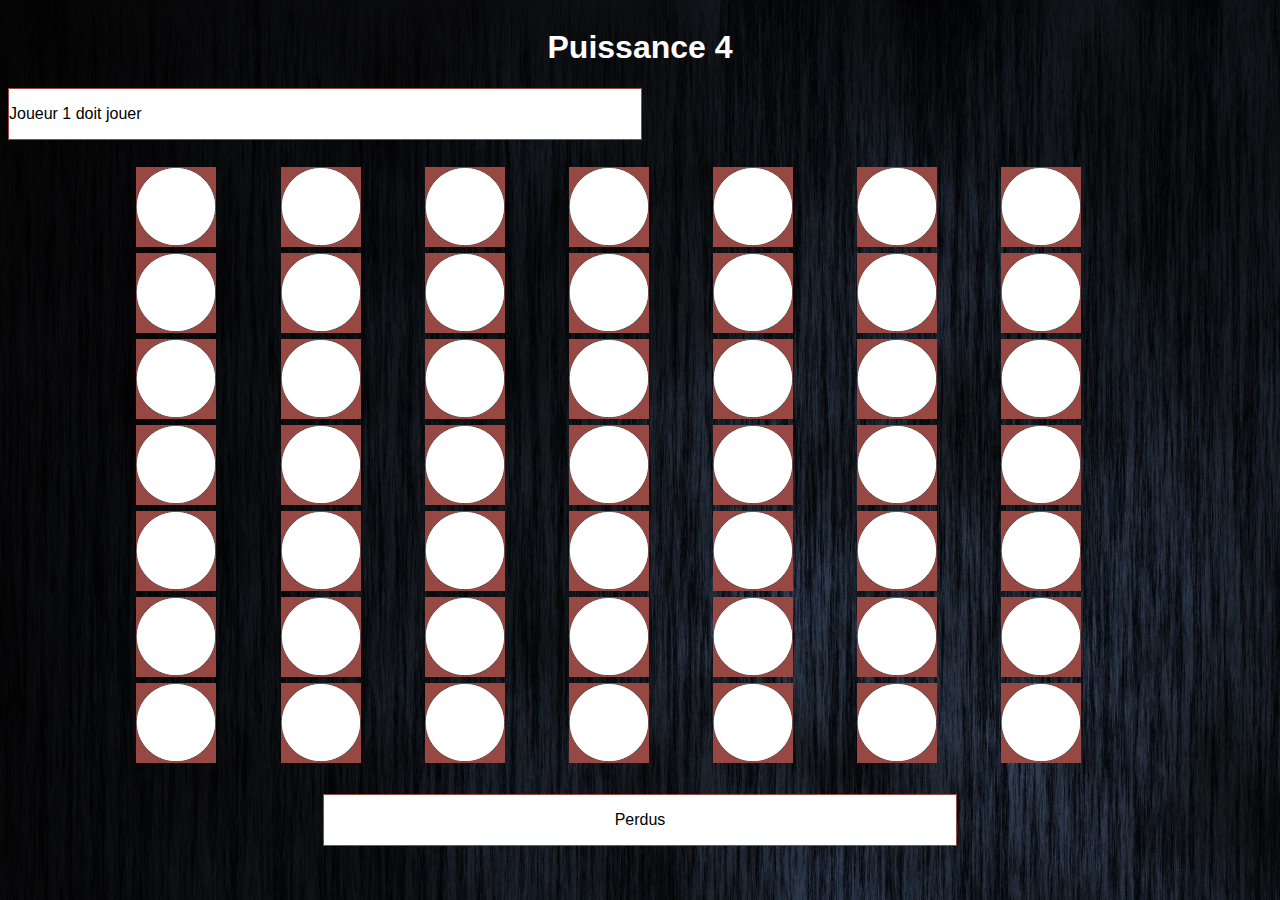
==== index.html @ d9d43175 "first commit with some changes" ====
<!DOCTYPE html>
<html lang="fr">
<head>
    <meta charset="UTF-8">
    <meta name="viewport" content="width=device-width, initial-scale=1.0">
    <meta http-equiv="X-UA-Compatible" content="ie=edge">
    <link rel="stylesheet" href="style.css">
    <title>puissance4VersionDiv</title>
</head>
<body>
    <h1>Puissance 4</h1>
    <div id="quiJoue">
        <p>Joueur 1 doit jouer</p>
    </div>
    <div id="pions">    
        <div id="pionsJ1">
        </div>
        <div id="pionsJ2">
        </div>
        
        
    </div>
    <div id="plateau">
        <table>
            <tbody><tr>
                <td><img id="1:1" src="image/case_tn.png" ></td>
                <td><img id="1:2"  src="image/case_tn.png" ></td>
                <td><img id="1:3" src="image/case_tn.png" ></td>
                <td><img id="1:4" src="image/case_tn.png" ></td>
                <td><img  id="1:5"src="image/case_tn.png" ></td>
                <td><img id="1:6" src="image/case_tn.png" ></td>
                <td><img id="1:7"src="image/case_tn.png" ></td>
            </tr>
            <tr>
                <td> <img id="2:1"src="image/case_tn.png" ></td>
                <td><img  id="2:2"src="image/case_tn.png" ></td>
                <td><img  id="2:3"src="image/case_tn.png" ></td>
                <td><img id="2:4"src="image/case_tn.png" ></td>
                <td><img id="2:5"src="image/case_tn.png" ></td>
                <td><img id="2:6"src="image/case_tn.png" ></td>
                <td><img id="2:7"src="image/case_tn.png" ></td>
            </tr>
            <td><img  id="3:1"src="image/case_tn.png" ></td>
            <td><img id="3:2" src="image/case_tn.png" ></td>
            <td><img id="3:3"src="image/case_tn.png" ></td>
            <td><img id="3:4"src="image/case_tn.png" ></td>
            <td><img id="3:5"src="image/case_tn.png" ></td>
            <td><img id="3:6"src="image/case_tn.png" ></td>
            <td><img id="3:7"src="image/case_tn.png" ></td>
        </tr>
        <tr>
            <td><img  id="4:1"src="image/case_tn.png" > </td>
            <td><img id="4:2"src="image/case_tn.png" ></td>
            <td><img id="4:3"src="image/case_tn.png" ></td>
            <td><img id="4:4"src="image/case_tn.png" ></td>
            <td><img id="4:5"src="image/case_tn.png" ></td>
            <td><img id="4:6"src="image/case_tn.png" ></td>
            <td><img id="4:7"src="image/case_tn.png" ></td>
        </tr>
        <tr>
            <td><img id="5:1"src="image/case_tn.png" ></td>
            <td><img id="5:2"src="image/case_tn.png" ></td>
            <td><img id="5:3"src="image/case_tn.png" ></td>
            <td><img id="5:4"src="image/case_tn.png" ></td>
            <td><img id="5:5"src="image/case_tn.png" ></td>
            <td><img id="5:6"src="image/case_tn.png" ></td>
            <td><img id="5:7"src="image/case_tn.png" ></td>
        </tr>
        <tr>
            <td><img id="6:1"src="image/case_tn.png" > </td>
            <td><img id="6:2"src="image/case_tn.png" ></td>
            <td><img  id="6:3"src="image/case_tn.png" ></td>
            <td><img  id="6:4"src="image/case_tn.png" ></td>
            <td><img id="6:5"src="image/case_tn.png" ></td>
            <td><img id="6:6"src="image/case_tn.png" ></td>
            <td><img id="6:7"src="image/case_tn.png" ></td>
        </tr>
        <tr>
            <td><img  id="7:1"src="image/case_tn.png" > </td>
            <td><img id="7:2"src="image/case_tn.png" ></td>
            <td><img id="7:3"src="image/case_tn.png" ></td>
            <td><img  id="7:4"src="image/case_tn.png" ></td>
            <td><img id="7:5"src="image/case_tn.png" ></td>
            <td><img id="7:6"src="image/case_tn.png" ></td>
            <td><img id="7:7"src="image/case_tn.png" ></td>
        </tr>
    </tbody>
</table>
</div>
<div id="perduGagne">
    <p>Perdus</p>
</div>
















<footer>
    Rejouer
</footer>
<script src="script.js"></script>
</body>
</html>
---- style.css ----
html {
    font-family:'Roboto', sans-serif;
    background-image: url("image/back.jpg");
    display:flex;
    flex-direction:column;
}
img {
    height:80%;
    width:auto;
}
h1 {
    text-align:center;
    color:white;
}
#quiJoue {
    border:1px solid #984843;
    width:50%;
    margin-bottom:2%;
    background-color:white;
}
#plateau {
    display:flex;
    flex-direction:column;
    margin-left:10%;
    margin-right:10%;
    margin-bottom:2%;
}
td {
    padding:0;   
}
#perduGagne{
    text-align:center;
    border:1px solid #984843;
    width:50%;
    margin:auto;
    margin-top:2%;
    background-color:white;
}
footer {
    visibility:hidden;
}
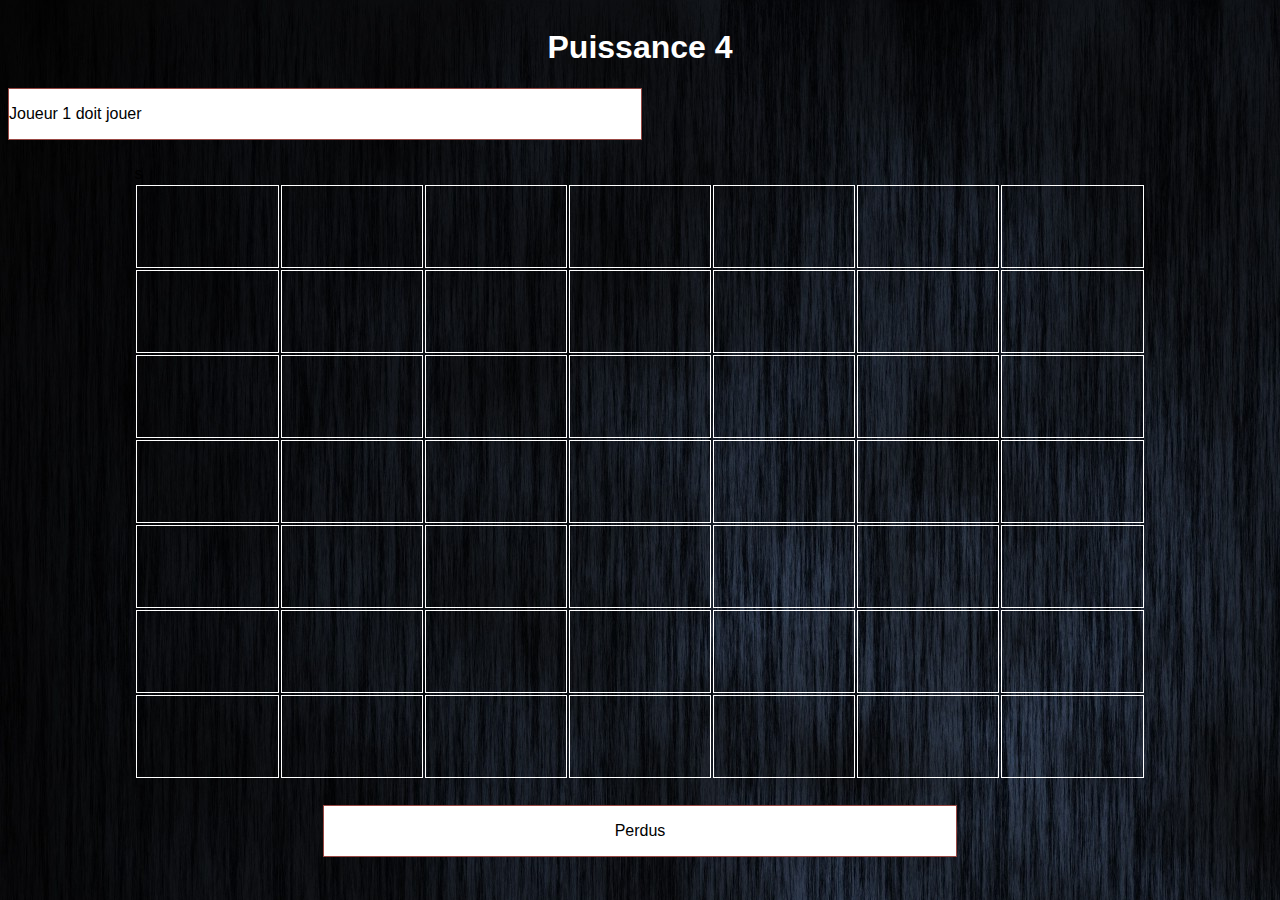
==== commit 59222a72: "update from today" ====
--- a/index.html
+++ b/index.html
@@ -21,68 +21,69 @@
         
     </div>
     <div id="plateau">
-        <table>
-            <tbody><tr>
-                <td><img id="1:1" src="image/case_tn.png" ></td>
-                <td><img id="1:2"  src="image/case_tn.png" ></td>
-                <td><img id="1:3" src="image/case_tn.png" ></td>
-                <td><img id="1:4" src="image/case_tn.png" ></td>
-                <td><img  id="1:5"src="image/case_tn.png" ></td>
-                <td><img id="1:6" src="image/case_tn.png" ></td>
-                <td><img id="1:7"src="image/case_tn.png" ></td>
+        <table id="myTable">
+            <tbody><tr id="col1" >
+                <td id="truc"></td> 
+                <td id="1:2"></td>  
+                <td id="1:3"></td>
+                <td id="1:4"></td>
+                <td id="1:5"></td>
+                <td id="1:6" ></td>
+                <td id="1:7"></td>
             </tr>
-            <tr>
-                <td> <img id="2:1"src="image/case_tn.png" ></td>
-                <td><img  id="2:2"src="image/case_tn.png" ></td>
-                <td><img  id="2:3"src="image/case_tn.png" ></td>
-                <td><img id="2:4"src="image/case_tn.png" ></td>
-                <td><img id="2:5"src="image/case_tn.png" ></td>
-                <td><img id="2:6"src="image/case_tn.png" ></td>
-                <td><img id="2:7"src="image/case_tn.png" ></td>
+            <tr id="col2">
+                <td  id="2:1"></td>
+                <td  id="2:2"></td>
+                <td  id="2:3"></td>
+                <td id="2:4"></td>
+                <td id="2:5"></td>
+                <td id="2:6"></td>s
+                <td id="2:7"></td>
             </tr>
-            <td><img  id="3:1"src="image/case_tn.png" ></td>
-            <td><img id="3:2" src="image/case_tn.png" ></td>
-            <td><img id="3:3"src="image/case_tn.png" ></td>
-            <td><img id="3:4"src="image/case_tn.png" ></td>
-            <td><img id="3:5"src="image/case_tn.png" ></td>
-            <td><img id="3:6"src="image/case_tn.png" ></td>
-            <td><img id="3:7"src="image/case_tn.png" ></td>
+            <tr id="col3">
+            <td  id="3:1"></td>
+            <td id="3:2"> </td>
+            <td id="3:3"></td>
+            <td id="3:4"></td>
+            <td id="3:5"></td>
+            <td id="3:6"></td>
+            <td id="3:7"></td>
         </tr>
-        <tr>
-            <td><img  id="4:1"src="image/case_tn.png" > </td>
-            <td><img id="4:2"src="image/case_tn.png" ></td>
-            <td><img id="4:3"src="image/case_tn.png" ></td>
-            <td><img id="4:4"src="image/case_tn.png" ></td>
-            <td><img id="4:5"src="image/case_tn.png" ></td>
-            <td><img id="4:6"src="image/case_tn.png" ></td>
-            <td><img id="4:7"src="image/case_tn.png" ></td>
+        <tr id="col4">
+            <td  id="4:1"></td>
+            <td id="4:2"></td>
+            <td id="4:3"></td>
+            <td id="4:4"></td>
+            <td id="4:5"></td>
+            <td id="4:6"></td>
+            <td id="4:7"></td>
         </tr>
-        <tr>
-            <td><img id="5:1"src="image/case_tn.png" ></td>
-            <td><img id="5:2"src="image/case_tn.png" ></td>
-            <td><img id="5:3"src="image/case_tn.png" ></td>
-            <td><img id="5:4"src="image/case_tn.png" ></td>
-            <td><img id="5:5"src="image/case_tn.png" ></td>
-            <td><img id="5:6"src="image/case_tn.png" ></td>
-            <td><img id="5:7"src="image/case_tn.png" ></td>
+        <tr id="col5">
+            <td id="5:1"></td>
+            <td id="5:2"></td>
+            <td id="5:3"></td>
+            <td id="5:4"></td>
+            <td id="5:5"></td>
+            <td id="5:6"></td>
+            <td id="5:7"></td>
         </tr>
-        <tr>
-            <td><img id="6:1"src="image/case_tn.png" > </td>
-            <td><img id="6:2"src="image/case_tn.png" ></td>
-            <td><img  id="6:3"src="image/case_tn.png" ></td>
-            <td><img  id="6:4"src="image/case_tn.png" ></td>
-            <td><img id="6:5"src="image/case_tn.png" ></td>
-            <td><img id="6:6"src="image/case_tn.png" ></td>
-            <td><img id="6:7"src="image/case_tn.png" ></td>
+        <tr id="col6">
+            <td  id="6:1"></td> 
+            <td  id="6:2"></td>
+            <td  id="6:3"></td>
+            <td   id="6:4"></td>
+            <td  id="6:5"></td>
+            <td  id="6:6"></td>
+            <td id="6:7"></td>
         </tr>
-        <tr>
-            <td><img  id="7:1"src="image/case_tn.png" > </td>
-            <td><img id="7:2"src="image/case_tn.png" ></td>
-            <td><img id="7:3"src="image/case_tn.png" ></td>
-            <td><img  id="7:4"src="image/case_tn.png" ></td>
-            <td><img id="7:5"src="image/case_tn.png" ></td>
-            <td><img id="7:6"src="image/case_tn.png" ></td>
-            <td><img id="7:7"src="image/case_tn.png" ></td>
+        <tr id="col7">
+            <td  id="7:1"></td> 
+            <td id="7:2"></td>
+            <td id="7:3"></td>
+            <td  id="7:4"></td>
+            <td id="7:5"></td>
+            <td id="7:6"></td>
+            <td id="7:7"></td>
         </tr>
     </tbody>
 </table>
--- a/style.css
+++ b/style.css
@@ -26,7 +26,10 @@
     margin-bottom:2%;
 }
 td {
-    padding:0;   
+    padding:0;
+    border:1px solid white;
+    width:13vw;
+    height:9vh;
 }
 #perduGagne{
     text-align:center;
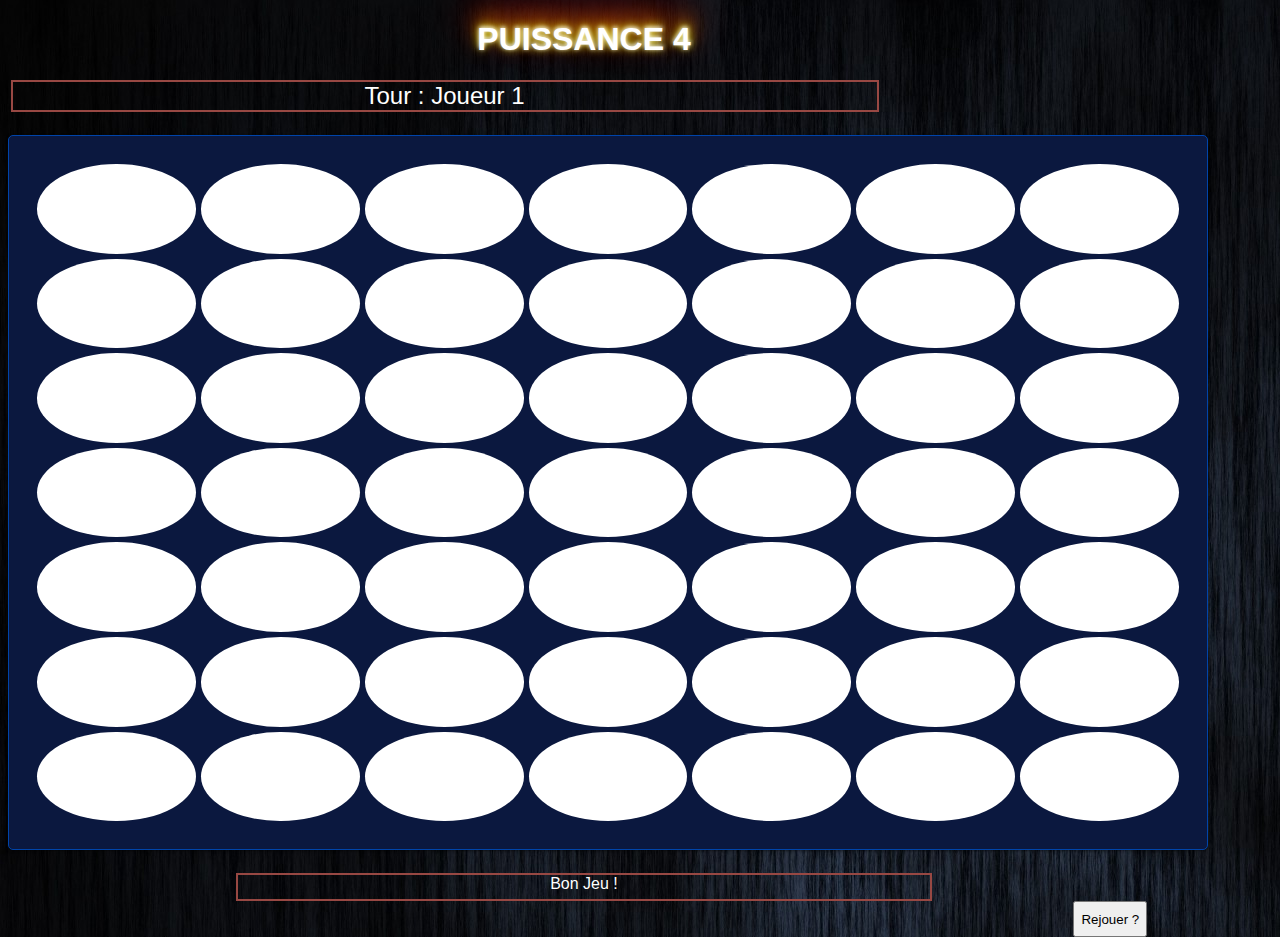
==== commit c462a95a: "js nice advance" ====
--- a/index.html
+++ b/index.html
@@ -5,111 +5,87 @@
     <meta name="viewport" content="width=device-width, initial-scale=1.0">
     <meta http-equiv="X-UA-Compatible" content="ie=edge">
     <link rel="stylesheet" href="style.css">
-    <title>puissance4VersionDiv</title>
+    <title>puissance 4 version Table</title>
 </head>
 <body>
-    <h1>Puissance 4</h1>
-    <div id="quiJoue">
-        <p>Joueur 1 doit jouer</p>
+    <h1>PUISSANCE 4</h1>
+    <div id="colorTurn">Tour : Joueur 1</div>
+    <div id="grid">
+        <div class="row">
+            <div class="cell" id="cell00" onclick="selectColumn(0)"></div>
+            <div class="cell" id="cell01" onclick="selectColumn(1)"></div>
+            <div class="cell" id="cell02" onclick="selectColumn(2)"></div>
+            <div class="cell" id="cell03" onclick="selectColumn(3)"></div>
+            <div class="cell" id="cell04" onclick="selectColumn(4)"></div>
+            <div class="cell" id="cell05" onclick="selectColumn(5)"></div>
+            <div class="cell" id="cell06" onclick="selectColumn(6)"></div>
+        </div>
+        <div class="row">  
+            <div class="cell" id="cell10" onclick="selectColumn(0)"></div>
+            <div class="cell" id="cell11" onclick="selectColumn(1)"></div>
+            <div class="cell" id="cell12" onclick="selectColumn(2)"></div>
+            <div class="cell" id="cell13" onclick="selectColumn(3)"></div>
+            <div class="cell" id="cell14" onclick="selectColumn(4)"></div>
+            <div class="cell" id="cell15" onclick="selectColumn(5)"></div>
+            <div class="cell" id="cell16" onclick="selectColumn(6)"></div>
+        </div>
+        <div class="row">  
+            <div class="cell" id="cell20" onclick="selectColumn(0)"></div>
+            <div class="cell" id="cell21" onclick="selectColumn(1)"></div>
+            <div class="cell" id="cell22" onclick="selectColumn(2)"></div>
+            <div class="cell" id="cell23" onclick="selectColumn(3)"></div>
+            <div class="cell" id="cell24" onclick="selectColumn(4)"></div>
+            <div class="cell" id="cell25" onclick="selectColumn(5)"></div>
+            <div class="cell" id="cell26" onclick="selectColumn(6)"></div>
+        </div>
+        <div class="row">  
+            <div class="cell" id="cell30" onclick="selectColumn(0)"></div>
+            <div class="cell" id="cell31" onclick="selectColumn(1)"></div>
+            <div class="cell" id="cell32" onclick="selectColumn(2)"></div>
+            <div class="cell" id="cell33" onclick="selectColumn(3)"></div>
+            <div class="cell" id="cell34" onclick="selectColumn(4)"></div>
+            <div class="cell" id="cell35" onclick="selectColumn(5)"></div>
+            <div class="cell" id="cell36" onclick="selectColumn(6)"></div>
+        </div>
+        <div class="row">
+            <div class="cell" id="cell40" onclick="selectColumn(0)"></div>
+            <div class="cell" id="cell41" onclick="selectColumn(1)"></div>
+            <div class="cell" id="cell42" onclick="selectColumn(2)"></div>
+            <div class="cell" id="cell43" onclick="selectColumn(3)"></div>
+            <div class="cell" id="cell44" onclick="selectColumn(4)"></div>
+            <div class="cell" id="cell45" onclick="selectColumn(5)"></div>
+            <div class="cell" id="cell46" onclick="selectColumn(6)"></div>
+        </div>
+        <div class="row">
+            <div class="cell" id="cell50" onclick="selectColumn(0)"></div>
+            <div class="cell" id="cell51" onclick="selectColumn(1)"></div>
+            <div class="cell" id="cell52" onclick="selectColumn(2)"></div>
+            <div class="cell" id="cell53" onclick="selectColumn(3)"></div>
+            <div class="cell" id="cell54" onclick="selectColumn(4)"></div>
+            <div class="cell" id="cell55" onclick="selectColumn(5)"></div>
+            <div class="cell" id="cell56" onclick="selectColumn(6)"></div>
+        </div>
+        <div class="row">
+            <div class="cell" id="cell60" onclick="selectColumn(0)"></div>
+            <div class="cell" id="cell61" onclick="selectColumn(1)"></div>
+            <div class="cell" id="cell62" onclick="selectColumn(2)"></div>
+            <div class="cell" id="cell63" onclick="selectColumn(3)"></div>
+            <div class="cell" id="cell64" onclick="selectColumn(4)"></div>
+            <div class="cell" id="cell65" onclick="selectColumn(5)"></div>
+            <div class="cell" id="cell66" onclick="selectColumn(6)"></div>
+        </div>
     </div>
-    <div id="pions">    
-        <div id="pionsJ1">
-        </div>
-        <div id="pionsJ2">
-        </div>
-        
-        
+    
+    <div id="winLose">
+        Bon Jeu !
+
     </div>
-    <div id="plateau">
-        <table id="myTable">
-            <tbody><tr id="col1" >
-                <td id="truc"></td> 
-                <td id="1:2"></td>  
-                <td id="1:3"></td>
-                <td id="1:4"></td>
-                <td id="1:5"></td>
-                <td id="1:6" ></td>
-                <td id="1:7"></td>
-            </tr>
-            <tr id="col2">
-                <td  id="2:1"></td>
-                <td  id="2:2"></td>
-                <td  id="2:3"></td>
-                <td id="2:4"></td>
-                <td id="2:5"></td>
-                <td id="2:6"></td>s
-                <td id="2:7"></td>
-            </tr>
-            <tr id="col3">
-            <td  id="3:1"></td>
-            <td id="3:2"> </td>
-            <td id="3:3"></td>
-            <td id="3:4"></td>
-            <td id="3:5"></td>
-            <td id="3:6"></td>
-            <td id="3:7"></td>
-        </tr>
-        <tr id="col4">
-            <td  id="4:1"></td>
-            <td id="4:2"></td>
-            <td id="4:3"></td>
-            <td id="4:4"></td>
-            <td id="4:5"></td>
-            <td id="4:6"></td>
-            <td id="4:7"></td>
-        </tr>
-        <tr id="col5">
-            <td id="5:1"></td>
-            <td id="5:2"></td>
-            <td id="5:3"></td>
-            <td id="5:4"></td>
-            <td id="5:5"></td>
-            <td id="5:6"></td>
-            <td id="5:7"></td>
-        </tr>
-        <tr id="col6">
-            <td  id="6:1"></td> 
-            <td  id="6:2"></td>
-            <td  id="6:3"></td>
-            <td   id="6:4"></td>
-            <td  id="6:5"></td>
-            <td  id="6:6"></td>
-            <td id="6:7"></td>
-        </tr>
-        <tr id="col7">
-            <td  id="7:1"></td> 
-            <td id="7:2"></td>
-            <td id="7:3"></td>
-            <td  id="7:4"></td>
-            <td id="7:5"></td>
-            <td id="7:6"></td>
-            <td id="7:7"></td>
-        </tr>
-    </tbody>
-</table>
-</div>
-<div id="perduGagne">
-    <p>Perdus</p>
-</div>
-
-
-
-
-
-
-
-
-
-
-
-
-
-
-
-
-<footer>
-    Rejouer
-</footer>
-<script src="script.js"></script>
+    
+    
+    
+    <footer>
+        <input id="resetButton" type="button" value="Rejouer ?" onclick="refreshGrid()" /><br><br>
+    </footer>
+    <script src="script.js"></script>
 </body>
 </html>--- a/style.css
+++ b/style.css
@@ -1,44 +1,79 @@
 html {
     font-family:'Roboto', sans-serif;
     background-image: url("image/back.jpg");
-    display:flex;
-    flex-direction:column;
+    height: 100%;
+    width: 100%;
 }
-img {
-    height:80%;
-    width:auto;
+BODY {
+    font-family: 'Open Sans', sans-serif;
+    color: white;
+    text-align: center;
+    width: 90%;
+    height: 50%;
 }
 h1 {
     text-align:center;
-    color:white;
+    color: #FFFFFF;
+    text-shadow: 0 -1px 4px #FFF, 0 -2px 10px #ff0, 0 -10px 20px #ff8000, 0 -18px 40px #F00;
 }
-#quiJoue {
-    border:1px solid #984843;
-    width:50%;
+
+#colorTurn {
+    font-size: 1.5em;
+    border:2px solid #984843;
+    width:75%;
     margin-bottom:2%;
-    background-color:white;
+    margin-left: 0.2vw;
 }
-#plateau {
-    display:flex;
-    flex-direction:column;
-    margin-left:10%;
-    margin-right:10%;
-    margin-bottom:2%;
+#grid {
+    margin: 20px auto;
+    display: table;
+    width: 100%;
+    height: 100%;;
+    padding: 2%;
+    background: rgb(11, 24, 63);
+    border: 1px solid #0044AA;
+    border-radius: 5px;
+    box-shadow: 0 1px 3px rgba(0, 0, 0, 0.5);
+    -moz-box-shadow: 0 1px 3px rgba(0, 0, 0, 0.5);
+    -webkit-box-shadow: 0 1px 3px rgba(0, 0, 0, 0.5);
+    border-spacing: 5px 5px;
 }
-td {
-    padding:0;
-    border:1px solid white;
-    width:13vw;
-    height:9vh;
+
+.row {
+    display: table-row;
 }
-#perduGagne{
+
+.cell {
+    display: table-cell;
+    background-color: #FFFFFF;
+    width: 7vmax;
+    height: 7vmax;
+    -webkit-border-radius: 50%;
+    -moz-border-radius: 50%;
+    border-radius: 50%;
+    margin: 2px;
+}
+
+#winLose{
     text-align:center;
-    border:1px solid #984843;
-    width:50%;
+    border:2px solid #984843;
+    width:60%;
+    height: 1.5em;
+    font-size: 2m;
     margin:auto;
     margin-top:2%;
-    background-color:white;
+    /* background-color:white; */
 }
+
 footer {
-    visibility:hidden;
-}+    /*visibility:hidden;*/
+    display: flex;
+    flex-direction: row;
+    justify-content: flex-end;
+}
+#resetButton {
+   
+    margin-right: 1vw;
+    
+}
+
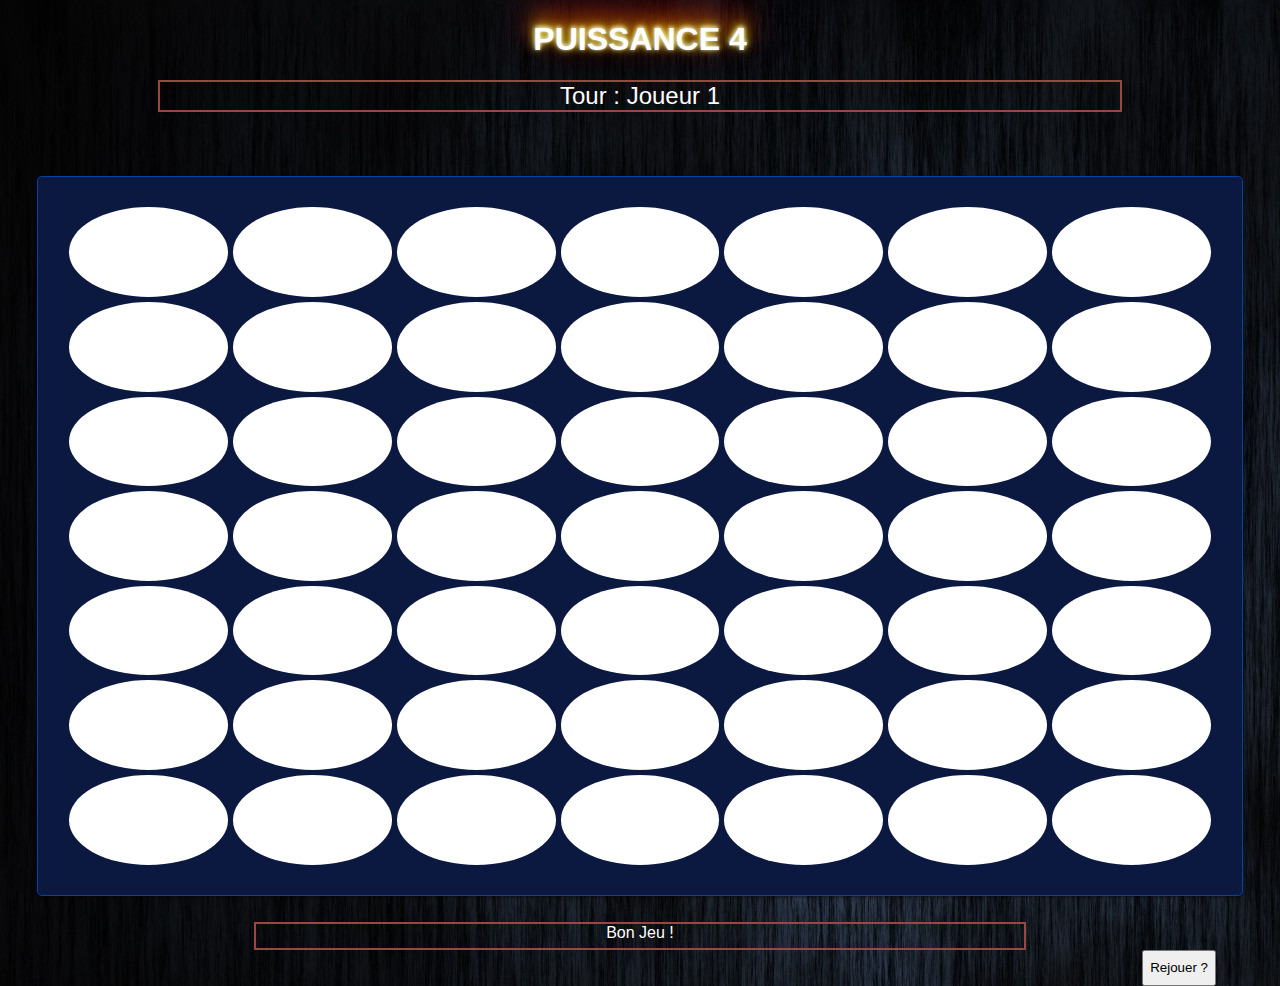
==== commit 8e0cd43d: "work fine" ====
--- a/index.html
+++ b/index.html
@@ -7,9 +7,11 @@
     <link rel="stylesheet" href="style.css">
     <title>puissance 4 version Table</title>
 </head>
-<body>
+<body onload="startGame();">
     <h1>PUISSANCE 4</h1>
+    
     <div id="colorTurn">Tour : Joueur 1</div>
+    <!-- <button id="begingame" onclick="startGame();">Commencer</button> -->
     <div id="grid">
         <div class="row">
             <div class="cell" id="cell00" onclick="selectColumn(0)"></div>
--- a/style.css
+++ b/style.css
@@ -8,8 +8,11 @@
     font-family: 'Open Sans', sans-serif;
     color: white;
     text-align: center;
-    width: 90%;
+    width: 100%;
     height: 50%;
+    padding: 0;
+    margin: 0;
+
 }
 h1 {
     text-align:center;
@@ -22,13 +25,15 @@
     border:2px solid #984843;
     width:75%;
     margin-bottom:2%;
-    margin-left: 0.2vw;
+    margin: auto;
+
 }
 #grid {
-    margin: 20px auto;
+    margin: auto;
+    margin-top: 5%;
     display: table;
-    width: 100%;
-    height: 100%;;
+    width: 90%;
+    height: 90%;;
     padding: 2%;
     background: rgb(11, 24, 63);
     border: 1px solid #0044AA;
@@ -73,7 +78,7 @@
 }
 #resetButton {
    
-    margin-right: 1vw;
+    margin-right: 5vw;
     
 }
 
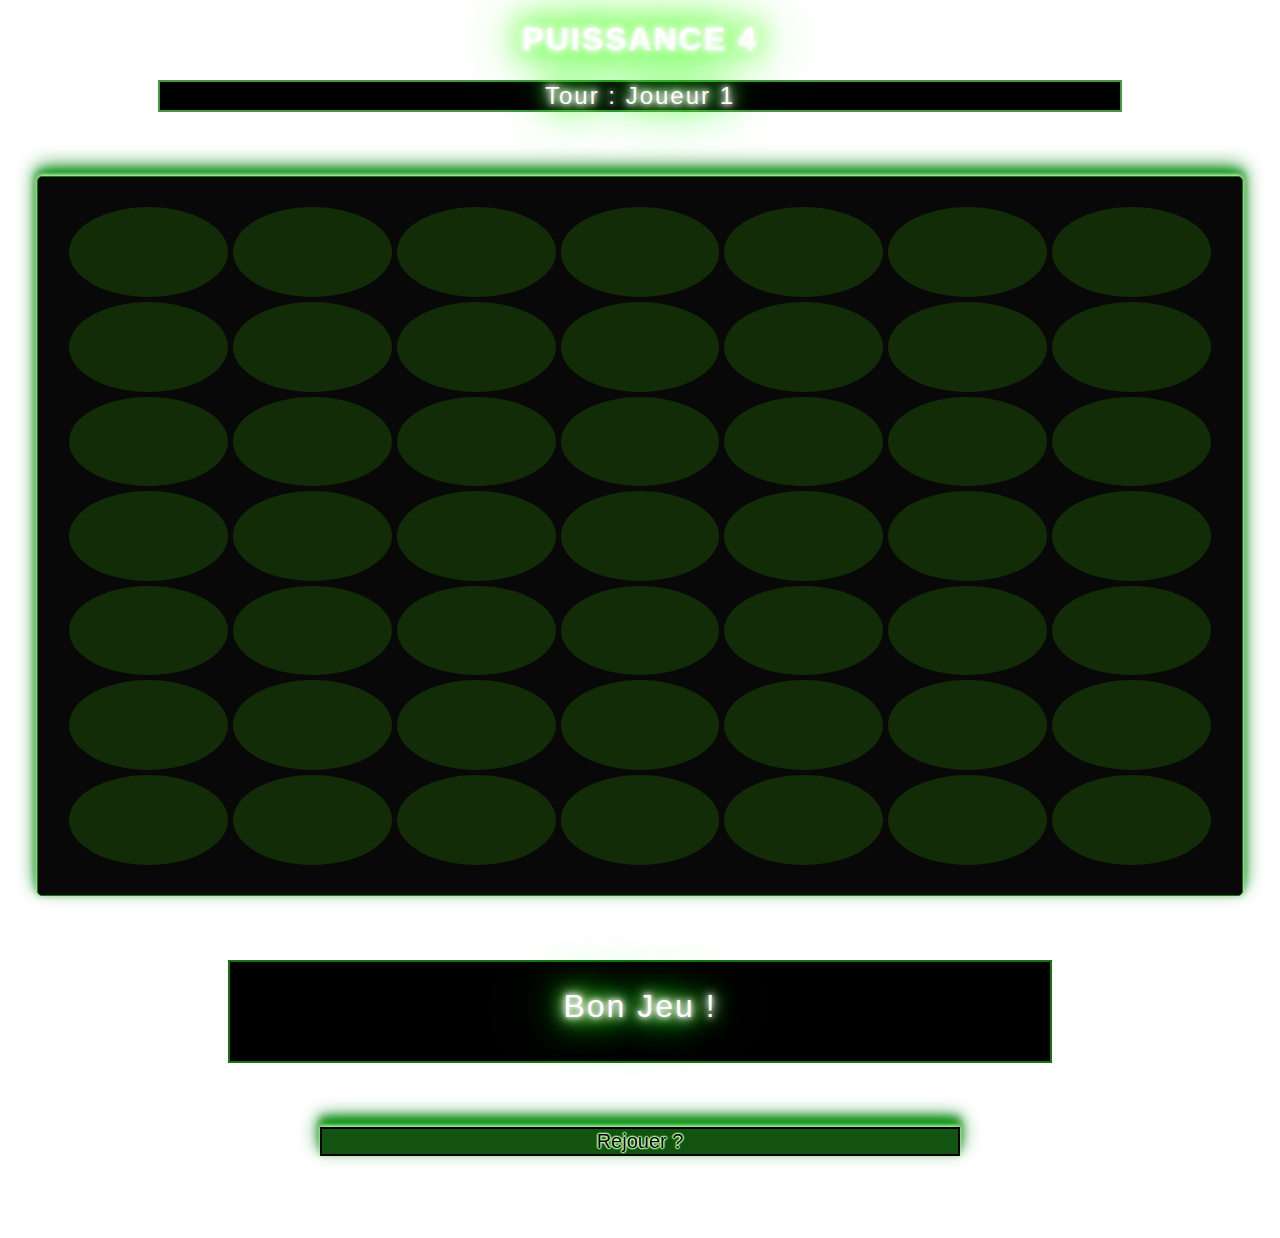
==== commit cf844356: "matrix version ok all good" ====
--- a/index.html
+++ b/index.html
@@ -8,10 +8,16 @@
     <title>puissance 4 version Table</title>
 </head>
 <body onload="startGame();">
+    <div id="myModal" class="modal">
+        <div class="modal-content">
+            <span class="close">&times;</span>
+            <p div="inMod">Plus de coups ! Veuillez Rejouer !</p>
+        </div>
+        
+    </div>
     <h1>PUISSANCE 4</h1>
     
     <div id="colorTurn">Tour : Joueur 1</div>
-    <!-- <button id="begingame" onclick="startGame();">Commencer</button> -->
     <div id="grid">
         <div class="row">
             <div class="cell" id="cell00" onclick="selectColumn(0)"></div>
@@ -80,13 +86,13 @@
     
     <div id="winLose">
         Bon Jeu !
-
+        
     </div>
     
     
     
+    <input id="resetButton" type="button" value="Rejouer ?" onclick="refreshGrid()" /><br><br>
     <footer>
-        <input id="resetButton" type="button" value="Rejouer ?" onclick="refreshGrid()" /><br><br>
     </footer>
     <script src="script.js"></script>
 </body>
--- a/style.css
+++ b/style.css
@@ -1,47 +1,53 @@
 html {
     font-family:'Roboto', sans-serif;
-    background-image: url("image/back.jpg");
+    background-image: url("image/fond3.gif");
     height: 100%;
     width: 100%;
+    letter-spacing: 2px;
 }
+
 BODY {
     font-family: 'Open Sans', sans-serif;
     color: white;
     text-align: center;
     width: 100%;
     height: 50%;
-    padding: 0;
-    margin: 0;
+    padding:0;
+    margin:0;
+    
+}
 
-}
 h1 {
     text-align:center;
-    color: #FFFFFF;
-    text-shadow: 0 -1px 4px #FFF, 0 -2px 10px #ff0, 0 -10px 20px #ff8000, 0 -18px 40px #F00;
+    text-shadow: 0 0 5px #FFF, 0 0 10px #FFF, 0 0 15px #FFF, 0 0 20px #49ff18, 0 0 30px #49FF18, 0 0 40px #49FF18, 0 0 55px #49FF18, 0 0 75px #49ff18;   
 }
 
 #colorTurn {
     font-size: 1.5em;
-    border:2px solid #984843;
+    border:2px solid #469843;
     width:75%;
     margin-bottom:2%;
-    margin: auto;
+    margin:auto;
+    color: #FFFFFF;
+    text-shadow: 0 0 5px #FFF, 0 0 10px #FFF, 0 0 15px #FFF, 0 0 20px #49ff18, 0 0 30px #49FF18, 0 0 40px #49FF18, 0 0 55px #49FF18, 0 0 75px #49ff18;
+    background-color:black;
+}
 
-}
 #grid {
-    margin: auto;
-    margin-top: 5%;
+    margin:auto;
+    margin-top:5%;
     display: table;
     width: 90%;
-    height: 90%;;
+    height: 100%;;
     padding: 2%;
-    background: rgb(11, 24, 63);
-    border: 1px solid #0044AA;
+    background: rgb(8, 8, 8);
+    border: 1px solid #157411;
     border-radius: 5px;
     box-shadow: 0 1px 3px rgba(0, 0, 0, 0.5);
     -moz-box-shadow: 0 1px 3px rgba(0, 0, 0, 0.5);
     -webkit-box-shadow: 0 1px 3px rgba(0, 0, 0, 0.5);
     border-spacing: 5px 5px;
+    box-shadow: 0 -1px 4px #FFF, 0 -2px 5px rgb(29, 177, 15), 0 -5px 10px #10921b, 0 -9px 20px rgb(9, 131, 19);
 }
 
 .row {
@@ -50,7 +56,7 @@
 
 .cell {
     display: table-cell;
-    background-color: #FFFFFF;
+    background-color: rgb(18, 44, 7);
     width: 7vmax;
     height: 7vmax;
     -webkit-border-radius: 50%;
@@ -61,13 +67,16 @@
 
 #winLose{
     text-align:center;
-    border:2px solid #984843;
+    border:2px solid #157411;
     width:60%;
     height: 1.5em;
-    font-size: 2m;
+    font-size: 2em;
     margin:auto;
-    margin-top:2%;
-    /* background-color:white; */
+    margin-top:5%;
+    padding:2%;
+    background-color:black;
+    text-shadow: 0 0 5px #FFF, 0 0 10px #FFF, 0 0 15px #FFF, 0 0 20px #49ff18, 0 0 30px #49FF18, 0 0 40px #49FF18, 0 0 55px #49FF18, 0 0 75px #49ff18;
+    
 }
 
 footer {
@@ -76,9 +85,56 @@
     flex-direction: row;
     justify-content: flex-end;
 }
+
 #resetButton {
-   
-    margin-right: 5vw;
-    
+    margin-right: 1vw;
 }
 
+.modal {
+    display: none; 
+    position: fixed; 
+    z-index: 1;
+    left: 0;
+    top: 0;
+    width: 100%; 
+    height: 100%; 
+    overflow: auto;
+    background-color: rgb(0,0,0); 
+    background-color: rgba(0,0,0,0.4); 
+}
+
+.modal-content {
+    background-color: black;
+    margin: 15% auto;
+    padding: 20px;
+    font-size: 2em;
+    border: 2px solid #157411;
+    width: 80%; 
+    color: white;
+    text-shadow: 0 0 5px #FFF, 0 0 10px #FFF, 0 0 15px #FFF, 0 0 20px #49ff18, 0 0 30px #49FF18, 0 0 40px #49FF18, 0 0 55px #49FF18, 0 0 75px #49ff18;
+    letter-spacing: 2px;
+}
+
+.close {
+    color: white;
+    float: right;
+    font-size: 28px;
+    font-weight: bold;
+}
+
+.close:hover,
+.close:focus {
+    color: black;
+    text-decoration: none;
+    cursor: pointer;
+}
+
+#resetButton {
+    background-color:rgb(18, 83, 18);
+    margin:5%;
+    width:50%;
+    border:2px solid black;
+    font-size:125%;
+    box-shadow: 0 -1px 4px rgb(255, 255, 255), 0 -2px 5px rgb(29, 177, 15), 0 -10px 10px #10921b, 0 -9px 20px rgb(9, 131, 19);
+    text-shadow: 0 0 2px #FFF, 0 0 2px #FFF, 0 0 2px #FFF, 0 0 2px #49ff18, 0 0 2px #49FF18, 0 0 2px #49FF18, 0 0 2px #49FF18, 0 0 2px #49ff18;
+}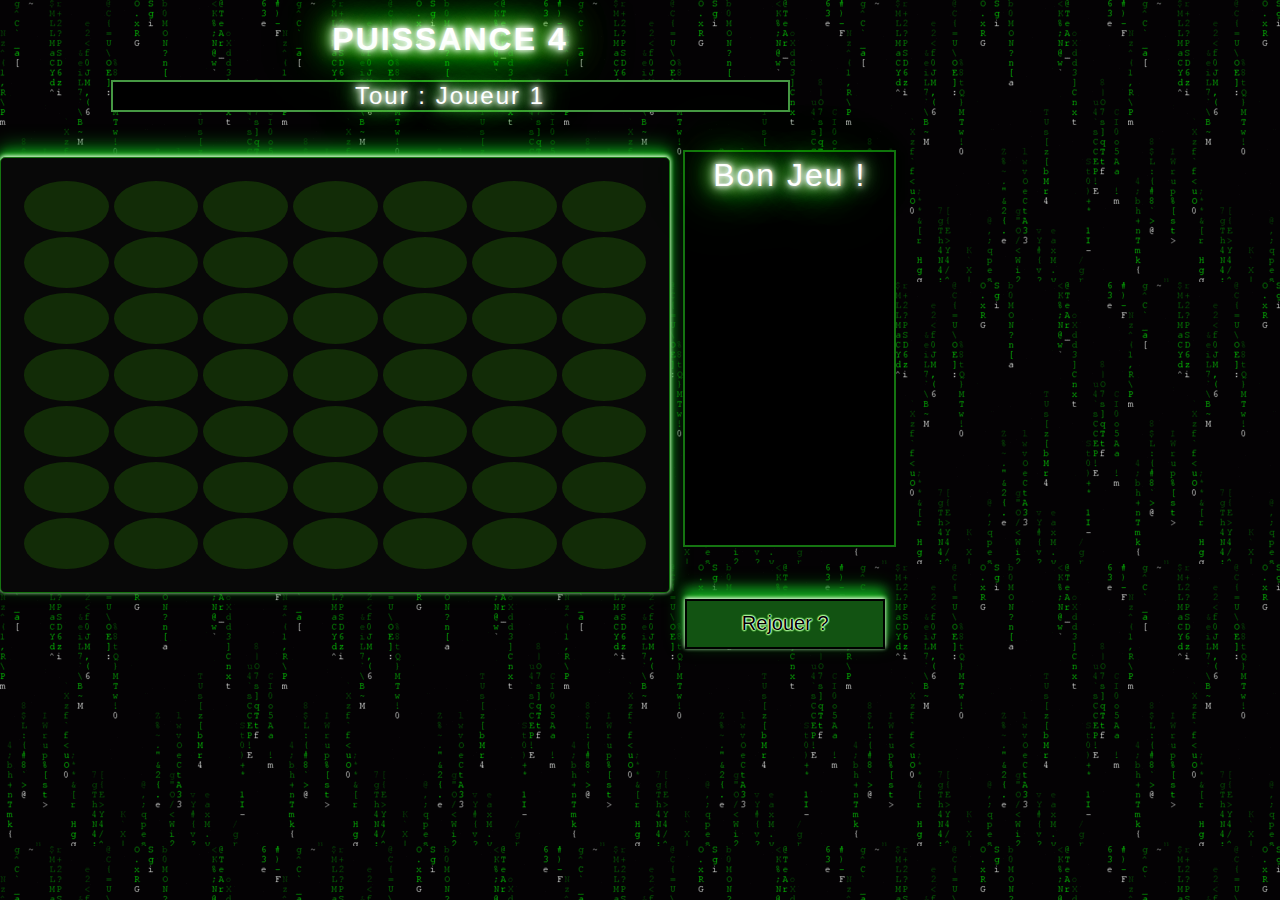
==== commit c50c64b2: "add responsive" ====
--- a/index.html
+++ b/index.html
@@ -18,80 +18,86 @@
     <h1>PUISSANCE 4</h1>
     
     <div id="colorTurn">Tour : Joueur 1</div>
-    <div id="grid">
-        <div class="row">
-            <div class="cell" id="cell00" onclick="selectColumn(0)"></div>
-            <div class="cell" id="cell01" onclick="selectColumn(1)"></div>
-            <div class="cell" id="cell02" onclick="selectColumn(2)"></div>
-            <div class="cell" id="cell03" onclick="selectColumn(3)"></div>
-            <div class="cell" id="cell04" onclick="selectColumn(4)"></div>
-            <div class="cell" id="cell05" onclick="selectColumn(5)"></div>
-            <div class="cell" id="cell06" onclick="selectColumn(6)"></div>
+    <div id="center">
+        <div id="grid">
+            <div class="row">
+                <div class="cell" id="cell00" onclick="selectColumn(0)"></div>
+                <div class="cell" id="cell01" onclick="selectColumn(1)"></div>
+                <div class="cell" id="cell02" onclick="selectColumn(2)"></div>
+                <div class="cell" id="cell03" onclick="selectColumn(3)"></div>
+                <div class="cell" id="cell04" onclick="selectColumn(4)"></div>
+                <div class="cell" id="cell05" onclick="selectColumn(5)"></div>
+                <div class="cell" id="cell06" onclick="selectColumn(6)"></div>
+            </div>
+            <div class="row">  
+                <div class="cell" id="cell10" onclick="selectColumn(0)"></div>
+                <div class="cell" id="cell11" onclick="selectColumn(1)"></div>
+                <div class="cell" id="cell12" onclick="selectColumn(2)"></div>
+                <div class="cell" id="cell13" onclick="selectColumn(3)"></div>
+                <div class="cell" id="cell14" onclick="selectColumn(4)"></div>
+                <div class="cell" id="cell15" onclick="selectColumn(5)"></div>
+                <div class="cell" id="cell16" onclick="selectColumn(6)"></div>
+            </div>
+            <div class="row">  
+                <div class="cell" id="cell20" onclick="selectColumn(0)"></div>
+                <div class="cell" id="cell21" onclick="selectColumn(1)"></div>
+                <div class="cell" id="cell22" onclick="selectColumn(2)"></div>
+                <div class="cell" id="cell23" onclick="selectColumn(3)"></div>
+                <div class="cell" id="cell24" onclick="selectColumn(4)"></div>
+                <div class="cell" id="cell25" onclick="selectColumn(5)"></div>
+                <div class="cell" id="cell26" onclick="selectColumn(6)"></div>
+            </div>
+            <div class="row">  
+                <div class="cell" id="cell30" onclick="selectColumn(0)"></div>
+                <div class="cell" id="cell31" onclick="selectColumn(1)"></div>
+                <div class="cell" id="cell32" onclick="selectColumn(2)"></div>
+                <div class="cell" id="cell33" onclick="selectColumn(3)"></div>
+                <div class="cell" id="cell34" onclick="selectColumn(4)"></div>
+                <div class="cell" id="cell35" onclick="selectColumn(5)"></div>
+                <div class="cell" id="cell36" onclick="selectColumn(6)"></div>
+            </div>
+            <div class="row">
+                <div class="cell" id="cell40" onclick="selectColumn(0)"></div>
+                <div class="cell" id="cell41" onclick="selectColumn(1)"></div>
+                <div class="cell" id="cell42" onclick="selectColumn(2)"></div>
+                <div class="cell" id="cell43" onclick="selectColumn(3)"></div>
+                <div class="cell" id="cell44" onclick="selectColumn(4)"></div>
+                <div class="cell" id="cell45" onclick="selectColumn(5)"></div>
+                <div class="cell" id="cell46" onclick="selectColumn(6)"></div>
+            </div>
+            <div class="row">
+                <div class="cell" id="cell50" onclick="selectColumn(0)"></div>
+                <div class="cell" id="cell51" onclick="selectColumn(1)"></div>
+                <div class="cell" id="cell52" onclick="selectColumn(2)"></div>
+                <div class="cell" id="cell53" onclick="selectColumn(3)"></div>
+                <div class="cell" id="cell54" onclick="selectColumn(4)"></div>
+                <div class="cell" id="cell55" onclick="selectColumn(5)"></div>
+                <div class="cell" id="cell56" onclick="selectColumn(6)"></div>
+            </div>
+            <div class="row">
+                <div class="cell" id="cell60" onclick="selectColumn(0)"></div>
+                <div class="cell" id="cell61" onclick="selectColumn(1)"></div>
+                <div class="cell" id="cell62" onclick="selectColumn(2)"></div>
+                <div class="cell" id="cell63" onclick="selectColumn(3)"></div>
+                <div class="cell" id="cell64" onclick="selectColumn(4)"></div>
+                <div class="cell" id="cell65" onclick="selectColumn(5)"></div>
+                <div class="cell" id="cell66" onclick="selectColumn(6)"></div>
+            </div>
         </div>
-        <div class="row">  
-            <div class="cell" id="cell10" onclick="selectColumn(0)"></div>
-            <div class="cell" id="cell11" onclick="selectColumn(1)"></div>
-            <div class="cell" id="cell12" onclick="selectColumn(2)"></div>
-            <div class="cell" id="cell13" onclick="selectColumn(3)"></div>
-            <div class="cell" id="cell14" onclick="selectColumn(4)"></div>
-            <div class="cell" id="cell15" onclick="selectColumn(5)"></div>
-            <div class="cell" id="cell16" onclick="selectColumn(6)"></div>
+        
+        <div id="infos">
+        <div id="winLose">
+            Bon Jeu !
+            
         </div>
-        <div class="row">  
-            <div class="cell" id="cell20" onclick="selectColumn(0)"></div>
-            <div class="cell" id="cell21" onclick="selectColumn(1)"></div>
-            <div class="cell" id="cell22" onclick="selectColumn(2)"></div>
-            <div class="cell" id="cell23" onclick="selectColumn(3)"></div>
-            <div class="cell" id="cell24" onclick="selectColumn(4)"></div>
-            <div class="cell" id="cell25" onclick="selectColumn(5)"></div>
-            <div class="cell" id="cell26" onclick="selectColumn(6)"></div>
-        </div>
-        <div class="row">  
-            <div class="cell" id="cell30" onclick="selectColumn(0)"></div>
-            <div class="cell" id="cell31" onclick="selectColumn(1)"></div>
-            <div class="cell" id="cell32" onclick="selectColumn(2)"></div>
-            <div class="cell" id="cell33" onclick="selectColumn(3)"></div>
-            <div class="cell" id="cell34" onclick="selectColumn(4)"></div>
-            <div class="cell" id="cell35" onclick="selectColumn(5)"></div>
-            <div class="cell" id="cell36" onclick="selectColumn(6)"></div>
-        </div>
-        <div class="row">
-            <div class="cell" id="cell40" onclick="selectColumn(0)"></div>
-            <div class="cell" id="cell41" onclick="selectColumn(1)"></div>
-            <div class="cell" id="cell42" onclick="selectColumn(2)"></div>
-            <div class="cell" id="cell43" onclick="selectColumn(3)"></div>
-            <div class="cell" id="cell44" onclick="selectColumn(4)"></div>
-            <div class="cell" id="cell45" onclick="selectColumn(5)"></div>
-            <div class="cell" id="cell46" onclick="selectColumn(6)"></div>
-        </div>
-        <div class="row">
-            <div class="cell" id="cell50" onclick="selectColumn(0)"></div>
-            <div class="cell" id="cell51" onclick="selectColumn(1)"></div>
-            <div class="cell" id="cell52" onclick="selectColumn(2)"></div>
-            <div class="cell" id="cell53" onclick="selectColumn(3)"></div>
-            <div class="cell" id="cell54" onclick="selectColumn(4)"></div>
-            <div class="cell" id="cell55" onclick="selectColumn(5)"></div>
-            <div class="cell" id="cell56" onclick="selectColumn(6)"></div>
-        </div>
-        <div class="row">
-            <div class="cell" id="cell60" onclick="selectColumn(0)"></div>
-            <div class="cell" id="cell61" onclick="selectColumn(1)"></div>
-            <div class="cell" id="cell62" onclick="selectColumn(2)"></div>
-            <div class="cell" id="cell63" onclick="selectColumn(3)"></div>
-            <div class="cell" id="cell64" onclick="selectColumn(4)"></div>
-            <div class="cell" id="cell65" onclick="selectColumn(5)"></div>
-            <div class="cell" id="cell66" onclick="selectColumn(6)"></div>
-        </div>
-    </div>
-    
-    <div id="winLose">
-        Bon Jeu !
+        
+        
+        
+        <input id="resetButton" type="button" value="Rejouer ?" onclick="refreshGrid()"/><br><br></div>
+
+        <aside>  </aside>
         
     </div>
-    
-    
-    
-    <input id="resetButton" type="button" value="Rejouer ?" onclick="refreshGrid()" /><br><br>
     <footer>
     </footer>
     <script src="script.js"></script>
--- a/style.css
+++ b/style.css
@@ -1,140 +1,311 @@
-html {
-    font-family:'Roboto', sans-serif;
-    background-image: url("image/fond3.gif");
-    height: 100%;
-    width: 100%;
-    letter-spacing: 2px;
-}
+@media screen and (max-width: 600px){
+    
+    html {
+        font-family:'Roboto', sans-serif;
+        background-image: url("image/fond3.gif");
+        height: 100%;
+        width: 100%;
+        letter-spacing: 2px;
+        max-width: 500px;
+        max-height : 600px;
+        align-content: center;
+    }
+    
+    body {
+        font-family: 'Open Sans', sans-serif;
+        color: white;
+        text-align: center;
+        width: 100%;
+        height: 50%;
+        padding:0;
+        margin:0;
+        align-content: center; 
+    }
+    
+    h1 {
+        text-align:center;
+        text-shadow: 0 0 5px #FFF, 0 0 10px #FFF, 0 0 15px #FFF, 0 0 20px #49ff18, 0 0 30px #49FF18, 0 0 40px #49FF18, 0 0 55px #49FF18, 0 0 75px #49ff18;   
+    }
+    
+    #colorTurn {
+        font-size: 1.5em;
+        border:2px solid #469843;
+        width:75%;
+        margin-bottom:2%;
+        margin:auto;
+        color: #FFFFFF;
+        text-shadow: 0 0 5px #FFF, 0 0 10px #FFF, 0 0 15px #FFF, 0 0 20px #49ff18, 0 0 30px #49FF18, 0 0 40px #49FF18, 0 0 55px #49FF18, 0 0 75px #49ff18;
+        background-color:black;
+    }
+    
+    #grid {
+        margin:auto;
+        margin-top:5%;
+        display: table;
+        width: 90%;
+        height: 90%;;
+        max-height : 600px;
+        padding: 2%;
+        background: rgb(8, 8, 8);
+        border: 1px solid #157411;
+        border-radius: 5px;
+        box-shadow: 0 1px 3px rgba(0, 0, 0, 0.5);
+        -moz-box-shadow: 0 1px 3px rgba(0, 0, 0, 0.5);
+        -webkit-box-shadow: 0 1px 3px rgba(0, 0, 0, 0.5);
+        border-spacing: 5px 5px;
+        box-shadow: 0 -1px 4px #FFF, 0 -2px 5px rgb(29, 177, 15), 0 -5px 10px #10921b, 0 -9px 20px rgb(9, 131, 19);
+    }
+    
+    .row {
+        display: table-row;
+    }
+    
+    .cell {
+        display: table-cell;
+        background-color: rgb(18, 44, 7);
+        width: 7vmax;
+        height: 7vmax;
+        -webkit-border-radius: 50%;
+        -moz-border-radius: 50%;
+        border-radius: 50%;
+        margin: 2px;
+    }
+    
+    #winLose{
+        text-align:center;
+        border:2px solid #157411;
+        width:60%;
+        height: 1.5em;
+        font-size: 1em;
+        margin:auto;
+        margin-top:5%;
+        padding:2%;
+        background-color:black;
+        text-shadow: 0 0 5px #FFF, 0 0 10px #FFF, 0 0 15px #FFF, 0 0 20px #49ff18, 0 0 30px #49FF18, 0 0 40px #49FF18, 0 0 55px #49FF18, 0 0 75px #49ff18;
+        
+    }
+    
+    footer {
+        /*visibility:hidden;*/
+        display: flex;
+        flex-direction: row;
+        justify-content: flex-end;
+    }
+    
+    #resetButton {
+        margin-right: 1vw;
+    }
+    
+    .modal {
+        display: none; 
+        position: fixed; 
+        z-index: 1;
+        left: 0;
+        top: 0;
+        width: 100%; 
+        height: 100%; 
+        overflow: auto;
+        background-color: rgb(0,0,0); 
+        background-color: rgba(0,0,0,0.4); 
+    }
+    
+    .modal-content {
+        background-color: black;
+        margin: 15% auto;
+        padding: 20px;
+        font-size: 2em;
+        border: 2px solid #157411;
+        width: 80%; 
+        color: white;
+        text-shadow: 0 0 5px #FFF, 0 0 10px #FFF, 0 0 15px #FFF, 0 0 20px #49ff18, 0 0 30px #49FF18, 0 0 40px #49FF18, 0 0 55px #49FF18, 0 0 75px #49ff18;
+        letter-spacing: 2px;
+    }
+    
+    .close {
+        color: white;
+        float: right;
+        font-size: 28px;
+        font-weight: bold;
+    }
+    
+    .close:hover,
+    .close:focus {
+        color: black;
+        text-decoration: none;
+        cursor: pointer;
+    }
+    
+    #resetButton {
+        background-color:rgb(18, 83, 18);
+        margin:5%;
+        width:50%;
+        border:2px solid black;
+        font-size:125%;
+        box-shadow: 0 -1px 4px rgb(255, 255, 255), 0 -2px 5px rgb(29, 177, 15), 0 -10px 10px #10921b, 0 -9px 20px rgb(9, 131, 19);
+        text-shadow: 0 0 2px #FFF, 0 0 2px #FFF, 0 0 2px #FFF, 0 0 2px #49ff18, 0 0 2px #49FF18, 0 0 2px #49FF18, 0 0 2px #49FF18, 0 0 2px #49ff18;
+    }
+    aside {
+        background-image: none;
+    }}
+    
+    @media screen and (min-width: 600px){
+        html {
+            font-family:'Roboto', sans-serif;
+            background-image: url("image/fond3.gif");
+            max-width: 900px;
+            max-height: 500px;
+            letter-spacing: 2px;
+            align-content: center;
+        }
+        body {
+            font-family: 'Open Sans', sans-serif;
+            color: white;
+            text-align: center;
+            width: 100%;
+            height: 50%;
+            padding:0;
+            margin:0;
+            align-content: center; 
+            max-height: 500px;
+        }
+        #center {
+            display: flex;
+            align-content: center;
+            justify-content: space-between;
+        }
+        /*         
+        aside {
+            background-image: "url('neo.png')";
+            background-color: black;
+            min-width: 300px;
+            margin-left: 10%;
+        } */
+        h1 {
+            text-align:center;
+            text-shadow: 0 0 5px #FFF, 0 0 10px #FFF, 0 0 15px #FFF, 0 0 20px #49ff18, 0 0 30px #49FF18, 0 0 40px #49FF18, 0 0 55px #49FF18, 0 0 75px #49ff18;   
+        }
+        
+        #colorTurn {
+            font-size: 1.5em;
+            border:2px solid #469843;
+            width:75%;
+            margin-bottom:2%;
+            margin:auto;
+            color: #FFFFFF;
+            text-shadow: 0 0 5px #FFF, 0 0 10px #FFF, 0 0 15px #FFF, 0 0 20px #49ff18, 0 0 30px #49FF18, 0 0 40px #49FF18, 0 0 55px #49FF18, 0 0 75px #49ff18;
+            background-color:black;
+        }
+        
+        #grid {
+            margin:auto;
+            margin-top:5%;
+            display: table;
+            width: 90%;
+            /* height: 90%; */
+            max-height : 500px;
+            padding: 2%;
+            background: rgb(8, 8, 8);
+            border: 1px solid #157411;
+            border-radius: 5px;
+            box-shadow: 0 1px 3px rgba(0, 0, 0, 0.5);
+            -moz-box-shadow: 0 1px 3px rgba(0, 0, 0, 0.5);
+            -webkit-box-shadow: 0 1px 3px rgba(0, 0, 0, 0.5);
+            border-spacing: 5px 5px;
+            box-shadow: 0 -1px 4px #FFF, 0 -2px 5px rgb(29, 177, 15), 0 -5px 10px #10921b, 0 -9px 20px rgb(9, 131, 19);
+        }
+        
+        .row {
+            display: table-row;
+        }
+        
+        .cell {
+            display: table-cell;
+            background-color: rgb(18, 44, 7);
+            width: 4vmax;
+            height: 4vmax;
+            -webkit-border-radius: 50%;
+            -moz-border-radius: 50%;
+            border-radius: 50%;
+            margin: 2px;
+        }
+           
+        footer {
+            /*visibility:hidden;*/
+            display: flex;
+            flex-direction: row;
+            justify-content: flex-end;
+        }
+        
+        
+        .modal {
+            display: none; 
+            position: fixed; 
+            z-index: 1;
+            left: 0;
+            top: 0;
+            width: 100%; 
+            height: 100%; 
+            overflow: auto;
+            background-color: rgb(0,0,0); 
+            background-color: rgba(0,0,0,0.4); 
+        }
+        
+        .modal-content {
+            background-color: black;
+            margin: 15% auto;
+            padding: 20px;
+            font-size: 2em;
+            border: 2px solid #157411;
+            width: 80%; 
+            color: white;
+            text-shadow: 0 0 5px #FFF, 0 0 10px #FFF, 0 0 15px #FFF, 0 0 20px #49ff18, 0 0 30px #49FF18, 0 0 40px #49FF18, 0 0 55px #49FF18, 0 0 75px #49ff18;
+            letter-spacing: 2px;
+        }
+        
+        .close {
+            color: white;
+            float: right;
+            font-size: 28px;
+            font-weight: bold;
+        }
+        
+        .close:hover,
+        .close:focus {
+            color: black;
+            text-decoration: none;
+            cursor: pointer;
+        }
+        #info {
+            display: flex;
+            flex-direction: column;
+            align-content: space-between;
+        }
+        
+        #resetButton {
 
-BODY {
-    font-family: 'Open Sans', sans-serif;
-    color: white;
-    text-align: center;
-    width: 100%;
-    height: 50%;
-    padding:0;
-    margin:0;
-    
-}
-
-h1 {
-    text-align:center;
-    text-shadow: 0 0 5px #FFF, 0 0 10px #FFF, 0 0 15px #FFF, 0 0 20px #49ff18, 0 0 30px #49FF18, 0 0 40px #49FF18, 0 0 55px #49FF18, 0 0 75px #49ff18;   
-}
-
-#colorTurn {
-    font-size: 1.5em;
-    border:2px solid #469843;
-    width:75%;
-    margin-bottom:2%;
-    margin:auto;
-    color: #FFFFFF;
-    text-shadow: 0 0 5px #FFF, 0 0 10px #FFF, 0 0 15px #FFF, 0 0 20px #49ff18, 0 0 30px #49FF18, 0 0 40px #49FF18, 0 0 55px #49FF18, 0 0 75px #49ff18;
-    background-color:black;
-}
-
-#grid {
-    margin:auto;
-    margin-top:5%;
-    display: table;
-    width: 90%;
-    height: 100%;;
-    padding: 2%;
-    background: rgb(8, 8, 8);
-    border: 1px solid #157411;
-    border-radius: 5px;
-    box-shadow: 0 1px 3px rgba(0, 0, 0, 0.5);
-    -moz-box-shadow: 0 1px 3px rgba(0, 0, 0, 0.5);
-    -webkit-box-shadow: 0 1px 3px rgba(0, 0, 0, 0.5);
-    border-spacing: 5px 5px;
-    box-shadow: 0 -1px 4px #FFF, 0 -2px 5px rgb(29, 177, 15), 0 -5px 10px #10921b, 0 -9px 20px rgb(9, 131, 19);
-}
-
-.row {
-    display: table-row;
-}
-
-.cell {
-    display: table-cell;
-    background-color: rgb(18, 44, 7);
-    width: 7vmax;
-    height: 7vmax;
-    -webkit-border-radius: 50%;
-    -moz-border-radius: 50%;
-    border-radius: 50%;
-    margin: 2px;
-}
-
-#winLose{
-    text-align:center;
-    border:2px solid #157411;
-    width:60%;
-    height: 1.5em;
-    font-size: 2em;
-    margin:auto;
-    margin-top:5%;
-    padding:2%;
-    background-color:black;
-    text-shadow: 0 0 5px #FFF, 0 0 10px #FFF, 0 0 15px #FFF, 0 0 20px #49ff18, 0 0 30px #49FF18, 0 0 40px #49FF18, 0 0 55px #49FF18, 0 0 75px #49ff18;
-    
-}
-
-footer {
-    /*visibility:hidden;*/
-    display: flex;
-    flex-direction: row;
-    justify-content: flex-end;
-}
-
-#resetButton {
-    margin-right: 1vw;
-}
-
-.modal {
-    display: none; 
-    position: fixed; 
-    z-index: 1;
-    left: 0;
-    top: 0;
-    width: 100%; 
-    height: 100%; 
-    overflow: auto;
-    background-color: rgb(0,0,0); 
-    background-color: rgba(0,0,0,0.4); 
-}
-
-.modal-content {
-    background-color: black;
-    margin: 15% auto;
-    padding: 20px;
-    font-size: 2em;
-    border: 2px solid #157411;
-    width: 80%; 
-    color: white;
-    text-shadow: 0 0 5px #FFF, 0 0 10px #FFF, 0 0 15px #FFF, 0 0 20px #49ff18, 0 0 30px #49FF18, 0 0 40px #49FF18, 0 0 55px #49FF18, 0 0 75px #49ff18;
-    letter-spacing: 2px;
-}
-
-.close {
-    color: white;
-    float: right;
-    font-size: 28px;
-    font-weight: bold;
-}
-
-.close:hover,
-.close:focus {
-    color: black;
-    text-decoration: none;
-    cursor: pointer;
-}
-
-#resetButton {
-    background-color:rgb(18, 83, 18);
-    margin:5%;
-    width:50%;
-    border:2px solid black;
-    font-size:125%;
-    box-shadow: 0 -1px 4px rgb(255, 255, 255), 0 -2px 5px rgb(29, 177, 15), 0 -10px 10px #10921b, 0 -9px 20px rgb(9, 131, 19);
-    text-shadow: 0 0 2px #FFF, 0 0 2px #FFF, 0 0 2px #FFF, 0 0 2px #49ff18, 0 0 2px #49FF18, 0 0 2px #49FF18, 0 0 2px #49FF18, 0 0 2px #49ff18;
-}+            background-color:rgb(18, 83, 18);
+            margin: 1vmax;
+            width:50%;
+            border:2px solid black;
+            font-size:125%;
+            margin-top: 3vmax;
+            height: 50px;
+            width: 200px;
+            box-shadow: 0 -1px 4px rgb(255, 255, 255), 0 -2px 5px rgb(29, 177, 15), 0 -10px 10px #10921b, 0 -9px 20px rgb(9, 131, 19);
+            text-shadow: 0 0 2px #FFF, 0 0 2px #FFF, 0 0 2px #FFF, 0 0 2px #49ff18, 0 0 2px #49FF18, 0 0 2px #49FF18, 0 0 2px #49FF18, 0 0 2px #49ff18;
+        }
+        #winLose{
+            text-align:center;
+            border:2px solid #157411;
+            width: 200px;
+            height: 30vmax;
+            font-size: 2em;
+            margin: 1vmax;
+            margin-top: 3vmax;
+            padding:2%;
+            background-color:black;
+            text-shadow: 0 0 5px #FFF, 0 0 10px #FFF, 0 0 15px #FFF, 0 0 20px #49ff18, 0 0 30px #49FF18, 0 0 40px #49FF18, 0 0 55px #49FF18, 0 0 75px #49ff18;
+            
+        }
+        
+    }